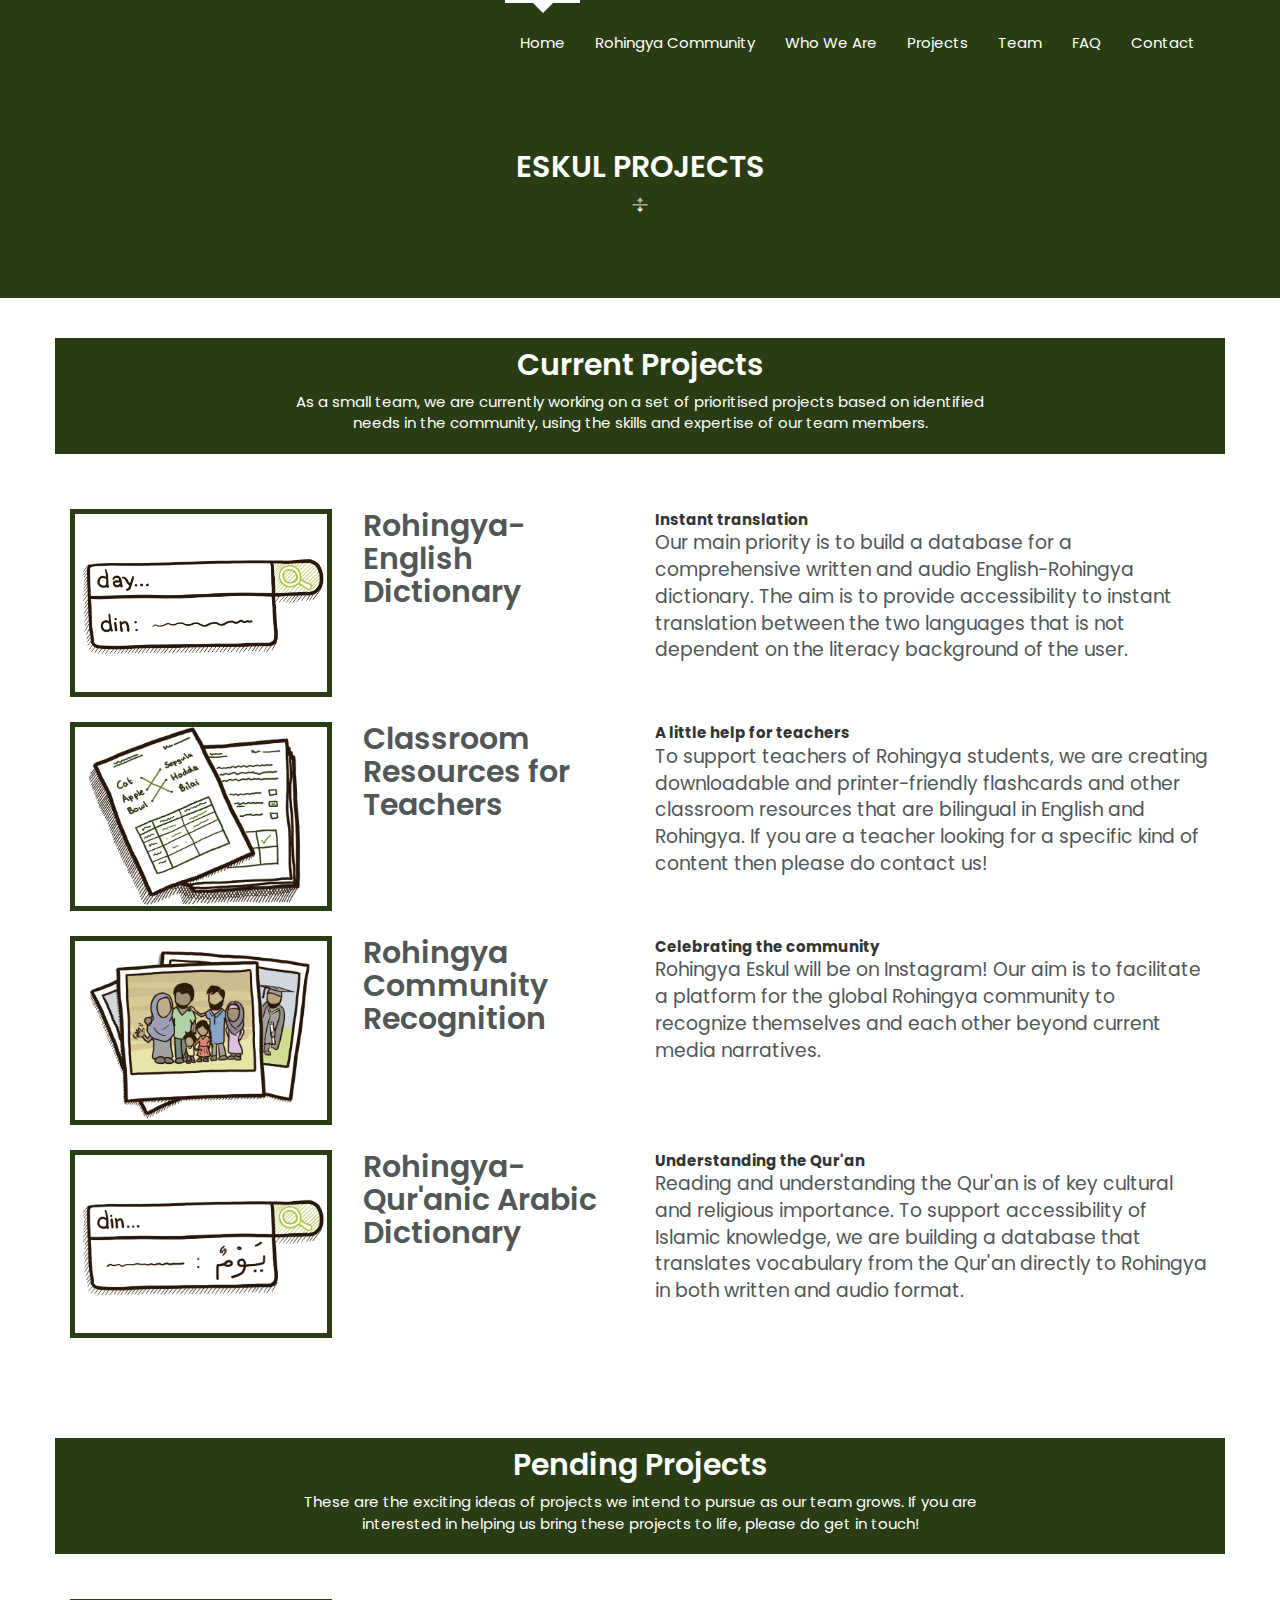
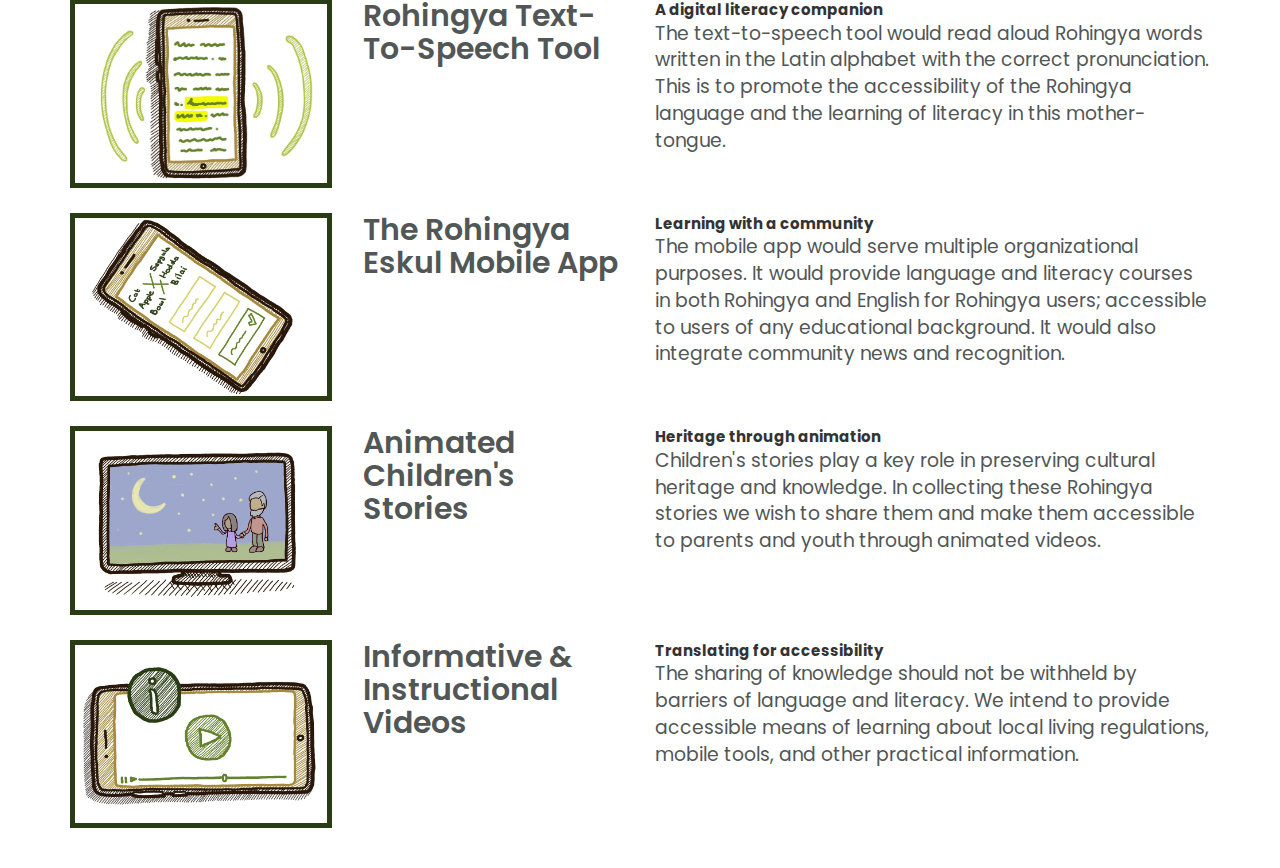
==== pages/projects.html @ 371fb115 "projects and team pages separate" ====
<!doctype html>
<html class="no-js" lang="zxx">

<head>
    <meta charset="utf-8">
    <meta name="author" content="Maggie Ugelstad">
    <meta name="description" content="Rohingya Eskul">
    <meta name="keywords" content="HTML,CSS,XML,JavaScript">
    <meta http-equiv="x-ua-compatible" content="ie=edge">
    <meta name="viewport" content="width=device-width, initial-scale=1.0">
    <!-- Title -->
    <title>Rohingya Eskul</title>
    <!-- Place favicon.ico in the root directory -->
    <link rel="apple-touch-icon" href="../images/apple-touch-icon.png">
    <link rel="shortcut icon" type="image/ico" href="../graphics/favicon.ico"/>
    <!-- Plugin-CSS -->
    <link rel="stylesheet" href="../css/bootstrap.min.css">
    <link rel="stylesheet" href="../css/owl.carousel.min.css">
    <link rel="stylesheet" href="../css/themify-icons.css">
    <link rel="stylesheet" href="../css/magnific-popup.css">
    <link rel="stylesheet" href="../css/animate.css">
    <!-- Main-Stylesheets -->
    <link rel="stylesheet" href="../css/normalize.css">
    <link rel="stylesheet" href="../css/projects.css">
    <link rel="stylesheet" href="../css/responsive.css">
    <script src="../js/vendor/modernizr-2.8.3.min.js"></script>

    <script type="text/javascript">
        var _userway_config = {
        /* uncomment the following line to override default position*/
         // position: '6', 
        /* uncomment the following line to override default size (values: small, large)*/
         size: 'small', 
        /* uncomment the following line to override default language (e.g., fr, de, es, he, nl, etc.)*/
        /* language: 'en-US', */
        /* uncomment the following line to override color set via widget */
        /* color: '#2A3C13', 
        /* uncomment the following line to override type set via widget (1=person, 2=chair, 3=eye, 4=text)*/
        /* type: '1', */
        /* uncomment the following lines to override the accessibility statement*/
         statement_text: "Rohingya Eskul Accessibility Statement", 
         statement_url: "www.rohingyaeskul.org/pages/accessibility",
        /* uncomment the following line to override support on mobile devices*/
        /* mobile: true, */
        account: '4ALeOtguxg'
        };
    </script>
    
    <script type="text/javascript" src="https://cdn.userway.org/widget.js"></script>
    
</head>

<body data-spy="scroll" data-target="#primary-menu">

    <div class="preloader">
        <div class="sk-folding-cube">
            <div class="sk-cube1 sk-cube"></div>
            <div class="sk-cube2 sk-cube"></div>
            <div class="sk-cube4 sk-cube"></div>
            <div class="sk-cube3 sk-cube"></div>
        </div>
    </div>
    <!--Mainmenu-area-->
    <div class="mainmenu-area" data-spy="affix" data-offset-top="100">
        <div class="container">
            <!--Logo-->
            <div class="navbar-header">
                <button type="button" class="navbar-toggle" data-toggle="collapse" data-target="#primary-menu">
                    <span class="icon-bar"></span>
                    <span class="icon-bar"></span>
                    <span class="icon-bar"></span>
                </button>
                <a href="#" class="navbar-brand logo">
                </a>
            </div>
            <!--Logo/-->
            <nav class="collapse navbar-collapse" id="primary-menu">
                <ul class="nav navbar-nav navbar-right">
                    <li class="active"><a href="../index.html#home-page">Home</a></li>
                    <li><a href="../index.html#community-page">Rohingya Community</a></li>
                    <li><a href="../index.html#who-page">Who We Are</a></li>
                    <li><a href="#">Projects</a></li>
                    <li><a href="team.html">Team</a></li>
                    <li><a href="../index.html#faq-page">FAQ</a></li>
                    <li><a href="../index.html#contact-page">Contact</a></li>
                </ul>
            </nav>
        </div>
    </div>
    <!--Mainmenu-area/-->

<header class="page-title" style="background-image: url('../graphics/watercolor.jpeg')">
    <div class="title-image"></div>

    <div class="container">
      <div class="row">
        <div class="col-sm-12 mx-auto">
          <div class="title-header">
            <h1>Eskul Projects</h1>
          </div>
        </div>
      </div>
    </div>
</header>


<section class="section-padding" id="project-page">
        <div class="container">

            <div class="row" id="current-title-row">
                <div class="col-sm-12 title-container">
                    <h1>Current Projects</h1>
                    <p class="title-content">As a small team, we are currently working on a set of prioritised projects based on identified needs in the community, using the skills and expertise of our team members.</p>
                </div>
            </div>

            <div class="row project-row">
                <div class="col-sm-3 project-photo">
                    <img src="../graphics/rohingya-english-dictionary.jpg" alt="">
                </div>

                <div class="col-sm-3 project-title">
                    <h1>Rohingya-English Dictionary</h1>
                </div>

                <div class="col-sm-6 project-content">
                    <strong><a href="#">Instant translation</a></strong>
                    
                    <p>Our main priority is to build a database for a comprehensive written and audio English-Rohingya dictionary. The aim is to provide accessibility to instant translation between the two languages that is not dependent on the literacy background of the user.</p>
                </div>
            </div>

            <div class="row project-row">
                <div class="col-sm-3 project-photo">
                    <img src="../graphics/classroom-resources.jpg" alt="">
                </div>

                <div class="col-sm-3 project-title">
                    <h1>Classroom Resources for Teachers</h1>
                </div>

                <div class="col-sm-6 project-content">
                    <strong><a href="#">A little help for teachers</a></strong>
                   
                    <p>To support teachers of Rohingya students,
                    we are creating downloadable and printer-friendly flashcards and other classroom resources that are bilingual in English and Rohingya. If you are a teacher looking for a specific kind of content then please do contact us!</p>
                </div>
            </div>

            <div class="row project-row">
                <div class="col-sm-3 project-photo">
                    <img src="../graphics/community-recognition.jpg" alt="">
                </div>

                <div class="col-sm-3 project-title">
                    <h1>Rohingya Community Recognition</h1>
                </div>

                <div class="col-sm-6 project-content">
                    <strong><a href="#">Celebrating the community</a></strong>
                    
                    <p>Rohingya Eskul will be on Instagram! Our aim is to facilitate a platform for the global Rohingya community to recognize themselves and each other beyond current media narratives.</p>
                </div>
            </div>

            <div class="row project-row">
                <div class="col-sm-3 project-photo">
                    <img src="../graphics/rohingya-quranic-arabic-dictionary.jpg" alt="">
                </div>

                <div class="col-sm-3 project-title">
                    <h1>Rohingya-Qur'anic Arabic Dictionary</h1>
                </div>

                <div class="col-sm-6 project-content">
                    <strong><a href="#">Understanding the Qur'an</a></strong>

                    <p>Reading and understanding the Qur'an is of key cultural and religious importance. To support accessibility of Islamic knowledge, we are building a database that translates vocabulary from the Qur'an directly to Rohingya in both written and audio format.</p>
                </div>
            </div>

            <!-- Projects In-The-Works -->

            <div class="row" id="intheworks-title-row">
                <div class="col-sm-12 title-container">
                    <h1>Pending Projects</h1>
                    <p class="title-content">These are the exciting ideas of projects we intend to pursue as our team grows. If you are interested in helping us bring these projects to life, please do get in touch!</p>
                </div>
            </div>

            <div class="row project-row">
                <div class="col-sm-3 project-photo">
                    <img src="../graphics/text-to-speech.jpg" alt="">
                </div>

                <div class="col-sm-3 project-title">
                    <h1>Rohingya Text-To-Speech Tool</h1>
                </div>

                <div class="col-sm-6 project-content">
                    <strong><a href="#">A digital literacy companion</a></strong>
                    
                    <p>The text-to-speech tool would read aloud Rohingya words written in the Latin alphabet with the correct pronunciation. This is to promote the accessibility of the Rohingya language and the learning of literacy in this mother-tongue.</p>
                </div>
            </div>

            <div class="row project-row">
                <div class="col-sm-3 project-photo">
                    <img src="../graphics/eskul-mobile-app.jpg" alt="">
                </div>

                <div class="col-sm-3 project-title">
                    <h1>The Rohingya Eskul Mobile App</h1>
                </div>

                <div class="col-sm-6 project-content">
                    <strong><a href="#">Learning with a community</a></strong>
                    
                    <p>The mobile app would serve multiple organizational purposes. It would provide language and literacy courses in both Rohingya and English for Rohingya users; accessible to users of any educational background. It would also integrate community news and recognition.</p>
                </div>
            </div>

            <div class="row project-row">
                <div class="col-sm-3 project-photo">
                    <img src="../graphics/animated-childrens-stories.jpg" alt="">
                </div>

                <div class="col-sm-3 project-title">
                    <h1>Animated Children's Stories</h1>
                </div>

                <div class="col-sm-6 project-content">
                    <strong><a href="#">Heritage through animation</a></strong>
                    
                    <p>Children's stories play a key role in preserving cultural heritage and knowledge. In collecting these Rohingya stories we wish to share them and make them accessible to parents and youth through animated videos.</p>
                </div>
            </div>

            <div class="row project-row">
                <div class="col-sm-3 project-photo">
                    <img src="../graphics/informational-videos.jpg" alt="">
                </div>

                <div class="col-sm-3 project-title">
                    <h1>Informative & Instructional Videos</h1>
                </div>

                <div class="col-sm-6 project-content">
                    <strong><a href="#">Translating for accessibility</a></strong>
                    
                    <p>The sharing of knowledge should not be withheld by barriers of language and literacy. We intend to provide accessible means of learning about local living regulations, mobile tools, and other practical information.</p>
                </div>
            </div>
        </div>
    </section>



    <!--Vendor-JS-->
    <script src="../js/vendor/jquery-1.12.4.min.js"></script>
    <script src="../js/vendor/bootstrap.min.js"></script>
    <!--Plugin-JS-->
    <script src="../js/owl.carousel.min.js"></script>
    <script src="../js/contact-form.js"></script>
    <script src="../js/jquery.parallax-1.1.3.js"></script>
    <script src="../js/scrollUp.min.js"></script>
    <script src="../js/magnific-popup.min.js"></script>
    <script src="../js/wow.min.js"></script>
    <!--Main-active-JS-->
    <script src="../js/main.js"></script>

    <script>

        document.getElementById("default-open").click();

        $("#primary-menu").click(function(){
            $(this).attr("aria-expanded", "false");
            $(this).toggleClass("in");
        });
        

    </script>
</body>
</html>
---- css/themify-icons.css ----
@font-face {
	font-family: 'themify';
	src:url('../fonts/themify.eot?-fvbane');
	src:url('../fonts/themify.eot?#iefix-fvbane') format('embedded-opentype'),
		url('../fonts/themify.woff?-fvbane') format('woff'),
		url('../fonts/themify.ttf?-fvbane') format('truetype'),
		url('../fonts/themify.svg?-fvbane#themify') format('svg');
	font-weight: normal;
	font-style: normal;
}

[class^="ti-"], [class*=" ti-"] {
	font-family: 'themify';
	speak: none;
	font-style: normal;
	font-weight: normal;
	font-variant: normal;
	text-transform: none;
	line-height: 1;

	/* Better Font Rendering =========== */
	-webkit-font-smoothing: antialiased;
	-moz-osx-font-smoothing: grayscale;
}

.ti-wand:before {
	content: "\e600";
}
.ti-volume:before {
	content: "\e601";
}
.ti-user:before {
	content: "\e602";
}
.ti-unlock:before {
	content: "\e603";
}
.ti-unlink:before {
	content: "\e604";
}
.ti-trash:before {
	content: "\e605";
}
.ti-thought:before {
	content: "\e606";
}
.ti-target:before {
	content: "\e607";
}
.ti-tag:before {
	content: "\e608";
}
.ti-tablet:before {
	content: "\e609";
}
.ti-star:before {
	content: "\e60a";
}
.ti-spray:before {
	content: "\e60b";
}
.ti-signal:before {
	content: "\e60c";
}
.ti-shopping-cart:before {
	content: "\e60d";
}
.ti-shopping-cart-full:before {
	content: "\e60e";
}
.ti-settings:before {
	content: "\e60f";
}
.ti-search:before {
	content: "\e610";
}
.ti-zoom-in:before {
	content: "\e611";
}
.ti-zoom-out:before {
	content: "\e612";
}
.ti-cut:before {
	content: "\e613";
}
.ti-ruler:before {
	content: "\e614";
}
.ti-ruler-pencil:before {
	content: "\e615";
}
.ti-ruler-alt:before {
	content: "\e616";
}
.ti-bookmark:before {
	content: "\e617";
}
.ti-bookmark-alt:before {
	content: "\e618";
}
.ti-reload:before {
	content: "\e619";
}
.ti-plus:before {
	content: "\e61a";
}
.ti-pin:before {
	content: "\e61b";
}
.ti-pencil:before {
	content: "\e61c";
}
.ti-pencil-alt:before {
	content: "\e61d";
}
.ti-paint-roller:before {
	content: "\e61e";
}
.ti-paint-bucket:before {
	content: "\e61f";
}
.ti-na:before {
	content: "\e620";
}
.ti-mobile:before {
	content: "\e621";
}
.ti-minus:before {
	content: "\e622";
}
.ti-medall:before {
	content: "\e623";
}
.ti-medall-alt:before {
	content: "\e624";
}
.ti-marker:before {
	content: "\e625";
}
.ti-marker-alt:before {
	content: "\e626";
}
.ti-arrow-up:before {
	content: "\e627";
}
.ti-arrow-right:before {
	content: "\e628";
}
.ti-arrow-left:before {
	content: "\e629";
}
.ti-arrow-down:before {
	content: "\e62a";
}
.ti-lock:before {
	content: "\e62b";
}
.ti-location-arrow:before {
	content: "\e62c";
}
.ti-link:before {
	content: "\e62d";
}
.ti-layout:before {
	content: "\e62e";
}
.ti-layers:before {
	content: "\e62f";
}
.ti-layers-alt:before {
	content: "\e630";
}
.ti-key:before {
	content: "\e631";
}
.ti-import:before {
	content: "\e632";
}
.ti-image:before {
	content: "\e633";
}
.ti-heart:before {
	content: "\e634";
}
.ti-heart-broken:before {
	content: "\e635";
}
.ti-hand-stop:before {
	content: "\e636";
}
.ti-hand-open:before {
	content: "\e637";
}
.ti-hand-drag:before {
	content: "\e638";
}
.ti-folder:before {
	content: "\e639";
}
.ti-flag:before {
	content: "\e63a";
}
.ti-flag-alt:before {
	content: "\e63b";
}
.ti-flag-alt-2:before {
	content: "\e63c";
}
.ti-eye:before {
	content: "\e63d";
}
.ti-export:before {
	content: "\e63e";
}
.ti-exchange-vertical:before {
	content: "\e63f";
}
.ti-desktop:before {
	content: "\e640";
}
.ti-cup:before {
	content: "\e641";
}
.ti-crown:before {
	content: "\e642";
}
.ti-comments:before {
	content: "\e643";
}
.ti-comment:before {
	content: "\e644";
}
.ti-comment-alt:before {
	content: "\e645";
}
.ti-close:before {
	content: "\e646";
}
.ti-clip:before {
	content: "\e647";
}
.ti-angle-up:before {
	content: "\e648";
}
.ti-angle-right:before {
	content: "\e649";
}
.ti-angle-left:before {
	content: "\e64a";
}
.ti-angle-down:before {
	content: "\e64b";
}
.ti-check:before {
	content: "\e64c";
}
.ti-check-box:before {
	content: "\e64d";
}
.ti-camera:before {
	content: "\e64e";
}
.ti-announcement:before {
	content: "\e64f";
}
.ti-brush:before {
	content: "\e650";
}
.ti-briefcase:before {
	content: "\e651";
}
.ti-bolt:before {
	content: "\e652";
}
.ti-bolt-alt:before {
	content: "\e653";
}
.ti-blackboard:before {
	content: "\e654";
}
.ti-bag:before {
	content: "\e655";
}
.ti-move:before {
	content: "\e656";
}
.ti-arrows-vertical:before {
	content: "\e657";
}
.ti-arrows-horizontal:before {
	content: "\e658";
}
.ti-fullscreen:before {
	content: "\e659";
}
.ti-arrow-top-right:before {
	content: "\e65a";
}
.ti-arrow-top-left:before {
	content: "\e65b";
}
.ti-arrow-circle-up:before {
	content: "\e65c";
}
.ti-arrow-circle-right:before {
	content: "\e65d";
}
.ti-arrow-circle-left:before {
	content: "\e65e";
}
.ti-arrow-circle-down:before {
	content: "\e65f";
}
.ti-angle-double-up:before {
	content: "\e660";
}
.ti-angle-double-right:before {
	content: "\e661";
}
.ti-angle-double-left:before {
	content: "\e662";
}
.ti-angle-double-down:before {
	content: "\e663";
}
.ti-zip:before {
	content: "\e664";
}
.ti-world:before {
	content: "\e665";
}
.ti-wheelchair:before {
	content: "\e666";
}
.ti-view-list:before {
	content: "\e667";
}
.ti-view-list-alt:before {
	content: "\e668";
}
.ti-view-grid:before {
	content: "\e669";
}
.ti-uppercase:before {
	content: "\e66a";
}
.ti-upload:before {
	content: "\e66b";
}
.ti-underline:before {
	content: "\e66c";
}
.ti-truck:before {
	content: "\e66d";
}
.ti-timer:before {
	content: "\e66e";
}
.ti-ticket:before {
	content: "\e66f";
}
.ti-thumb-up:before {
	content: "\e670";
}
.ti-thumb-down:before {
	content: "\e671";
}
.ti-text:before {
	content: "\e672";
}
.ti-stats-up:before {
	content: "\e673";
}
.ti-stats-down:before {
	content: "\e674";
}
.ti-split-v:before {
	content: "\e675";
}
.ti-split-h:before {
	content: "\e676";
}
.ti-smallcap:before {
	content: "\e677";
}
.ti-shine:before {
	content: "\e678";
}
.ti-shift-right:before {
	content: "\e679";
}
.ti-shift-left:before {
	content: "\e67a";
}
.ti-shield:before {
	content: "\e67b";
}
.ti-notepad:before {
	content: "\e67c";
}
.ti-server:before {
	content: "\e67d";
}
.ti-quote-right:before {
	content: "\e67e";
}
.ti-quote-left:before {
	content: "\e67f";
}
.ti-pulse:before {
	content: "\e680";
}
.ti-printer:before {
	content: "\e681";
}
.ti-power-off:before {
	content: "\e682";
}
.ti-plug:before {
	content: "\e683";
}
.ti-pie-chart:before {
	content: "\e684";
}
.ti-paragraph:before {
	content: "\e685";
}
.ti-panel:before {
	content: "\e686";
}
.ti-package:before {
	content: "\e687";
}
.ti-music:before {
	content: "\e688";
}
.ti-music-alt:before {
	content: "\e689";
}
.ti-mouse:before {
	content: "\e68a";
}
.ti-mouse-alt:before {
	content: "\e68b";
}
.ti-money:before {
	content: "\e68c";
}
.ti-microphone:before {
	content: "\e68d";
}
.ti-menu:before {
	content: "\e68e";
}
.ti-menu-alt:before {
	content: "\e68f";
}
.ti-map:before {
	content: "\e690";
}
.ti-map-alt:before {
	content: "\e691";
}
.ti-loop:before {
	content: "\e692";
}
.ti-location-pin:before {
	content: "\e693";
}
.ti-list:before {
	content: "\e694";
}
.ti-light-bulb:before {
	content: "\e695";
}
.ti-Italic:before {
	content: "\e696";
}
.ti-info:before {
	content: "\e697";
}
.ti-infinite:before {
	content: "\e698";
}
.ti-id-badge:before {
	content: "\e699";
}
.ti-hummer:before {
	content: "\e69a";
}
.ti-home:before {
	content: "\e69b";
}
.ti-help:before {
	content: "\e69c";
}
.ti-headphone:before {
	content: "\e69d";
}
.ti-harddrives:before {
	content: "\e69e";
}
.ti-harddrive:before {
	content: "\e69f";
}
.ti-gift:before {
	content: "\e6a0";
}
.ti-game:before {
	content: "\e6a1";
}
.ti-filter:before {
	content: "\e6a2";
}
.ti-files:before {
	content: "\e6a3";
}
.ti-file:before {
	content: "\e6a4";
}
.ti-eraser:before {
	content: "\e6a5";
}
.ti-envelope:before {
	content: "\e6a6";
}
.ti-download:before {
	content: "\e6a7";
}
.ti-direction:before {
	content: "\e6a8";
}
.ti-direction-alt:before {
	content: "\e6a9";
}
.ti-dashboard:before {
	content: "\e6aa";
}
.ti-control-stop:before {
	content: "\e6ab";
}
.ti-control-shuffle:before {
	content: "\e6ac";
}
.ti-control-play:before {
	content: "\e6ad";
}
.ti-control-pause:before {
	content: "\e6ae";
}
.ti-control-forward:before {
	content: "\e6af";
}
.ti-control-backward:before {
	content: "\e6b0";
}
.ti-cloud:before {
	content: "\e6b1";
}
.ti-cloud-up:before {
	content: "\e6b2";
}
.ti-cloud-down:before {
	content: "\e6b3";
}
.ti-clipboard:before {
	content: "\e6b4";
}
.ti-car:before {
	content: "\e6b5";
}
.ti-calendar:before {
	content: "\e6b6";
}
.ti-book:before {
	content: "\e6b7";
}
.ti-bell:before {
	content: "\e6b8";
}
.ti-basketball:before {
	content: "\e6b9";
}
.ti-bar-chart:before {
	content: "\e6ba";
}
.ti-bar-chart-alt:before {
	content: "\e6bb";
}
.ti-back-right:before {
	content: "\e6bc";
}
.ti-back-left:before {
	content: "\e6bd";
}
.ti-arrows-corner:before {
	content: "\e6be";
}
.ti-archive:before {
	content: "\e6bf";
}
.ti-anchor:before {
	content: "\e6c0";
}
.ti-align-right:before {
	content: "\e6c1";
}
.ti-align-left:before {
	content: "\e6c2";
}
.ti-align-justify:before {
	content: "\e6c3";
}
.ti-align-center:before {
	content: "\e6c4";
}
.ti-alert:before {
	content: "\e6c5";
}
.ti-alarm-clock:before {
	content: "\e6c6";
}
.ti-agenda:before {
	content: "\e6c7";
}
.ti-write:before {
	content: "\e6c8";
}
.ti-window:before {
	content: "\e6c9";
}
.ti-widgetized:before {
	content: "\e6ca";
}
.ti-widget:before {
	content: "\e6cb";
}
.ti-widget-alt:before {
	content: "\e6cc";
}
.ti-wallet:before {
	content: "\e6cd";
}
.ti-video-clapper:before {
	content: "\e6ce";
}
.ti-video-camera:before {
	content: "\e6cf";
}
.ti-vector:before {
	content: "\e6d0";
}
.ti-themify-logo:before {
	content: "\e6d1";
}
.ti-themify-favicon:before {
	content: "\e6d2";
}
.ti-themify-favicon-alt:before {
	content: "\e6d3";
}
.ti-support:before {
	content: "\e6d4";
}
.ti-stamp:before {
	content: "\e6d5";
}
.ti-split-v-alt:before {
	content: "\e6d6";
}
.ti-slice:before {
	content: "\e6d7";
}
.ti-shortcode:before {
	content: "\e6d8";
}
.ti-shift-right-alt:before {
	content: "\e6d9";
}
.ti-shift-left-alt:before {
	content: "\e6da";
}
.ti-ruler-alt-2:before {
	content: "\e6db";
}
.ti-receipt:before {
	content: "\e6dc";
}
.ti-pin2:before {
	content: "\e6dd";
}
.ti-pin-alt:before {
	content: "\e6de";
}
.ti-pencil-alt2:before {
	content: "\e6df";
}
.ti-palette:before {
	content: "\e6e0";
}
.ti-more:before {
	content: "\e6e1";
}
.ti-more-alt:before {
	content: "\e6e2";
}
.ti-microphone-alt:before {
	content: "\e6e3";
}
.ti-magnet:before {
	content: "\e6e4";
}
.ti-line-double:before {
	content: "\e6e5";
}
.ti-line-dotted:before {
	content: "\e6e6";
}
.ti-line-dashed:before {
	content: "\e6e7";
}
.ti-layout-width-full:before {
	content: "\e6e8";
}
.ti-layout-width-default:before {
	content: "\e6e9";
}
.ti-layout-width-default-alt:before {
	content: "\e6ea";
}
.ti-layout-tab:before {
	content: "\e6eb";
}
.ti-layout-tab-window:before {
	content: "\e6ec";
}
.ti-layout-tab-v:before {
	content: "\e6ed";
}
.ti-layout-tab-min:before {
	content: "\e6ee";
}
.ti-layout-slider:before {
	content: "\e6ef";
}
.ti-layout-slider-alt:before {
	content: "\e6f0";
}
.ti-layout-sidebar-right:before {
	content: "\e6f1";
}
.ti-layout-sidebar-none:before {
	content: "\e6f2";
}
.ti-layout-sidebar-left:before {
	content: "\e6f3";
}
.ti-layout-placeholder:before {
	content: "\e6f4";
}
.ti-layout-menu:before {
	content: "\e6f5";
}
.ti-layout-menu-v:before {
	content: "\e6f6";
}
.ti-layout-menu-separated:before {
	content: "\e6f7";
}
.ti-layout-menu-full:before {
	content: "\e6f8";
}
.ti-layout-media-right-alt:before {
	content: "\e6f9";
}
.ti-layout-media-right:before {
	content: "\e6fa";
}
.ti-layout-media-overlay:before {
	content: "\e6fb";
}
.ti-layout-media-overlay-alt:before {
	content: "\e6fc";
}
.ti-layout-media-overlay-alt-2:before {
	content: "\e6fd";
}
.ti-layout-media-left-alt:before {
	content: "\e6fe";
}
.ti-layout-media-left:before {
	content: "\e6ff";
}
.ti-layout-media-center-alt:before {
	content: "\e700";
}
.ti-layout-media-center:before {
	content: "\e701";
}
.ti-layout-list-thumb:before {
	content: "\e702";
}
.ti-layout-list-thumb-alt:before {
	content: "\e703";
}
.ti-layout-list-post:before {
	content: "\e704";
}
.ti-layout-list-large-image:before {
	content: "\e705";
}
.ti-layout-line-solid:before {
	content: "\e706";
}
.ti-layout-grid4:before {
	content: "\e707";
}
.ti-layout-grid3:before {
	content: "\e708";
}
.ti-layout-grid2:before {
	content: "\e709";
}
.ti-layout-grid2-thumb:before {
	content: "\e70a";
}
.ti-layout-cta-right:before {
	content: "\e70b";
}
.ti-layout-cta-left:before {
	content: "\e70c";
}
.ti-layout-cta-center:before {
	content: "\e70d";
}
.ti-layout-cta-btn-right:before {
	content: "\e70e";
}
.ti-layout-cta-btn-left:before {
	content: "\e70f";
}
.ti-layout-column4:before {
	content: "\e710";
}
.ti-layout-column3:before {
	content: "\e711";
}
.ti-layout-column2:before {
	content: "\e712";
}
.ti-layout-accordion-separated:before {
	content: "\e713";
}
.ti-layout-accordion-merged:before {
	content: "\e714";
}
.ti-layout-accordion-list:before {
	content: "\e715";
}
.ti-ink-pen:before {
	content: "\e716";
}
.ti-info-alt:before {
	content: "\e717";
}
.ti-help-alt:before {
	content: "\e718";
}
.ti-headphone-alt:before {
	content: "\e719";
}
.ti-hand-point-up:before {
	content: "\e71a";
}
.ti-hand-point-right:before {
	content: "\e71b";
}
.ti-hand-point-left:before {
	content: "\e71c";
}
.ti-hand-point-down:before {
	content: "\e71d";
}
.ti-gallery:before {
	content: "\e71e";
}
.ti-face-smile:before {
	content: "\e71f";
}
.ti-face-sad:before {
	content: "\e720";
}
.ti-credit-card:before {
	content: "\e721";
}
.ti-control-skip-forward:before {
	content: "\e722";
}
.ti-control-skip-backward:before {
	content: "\e723";
}
.ti-control-record:before {
	content: "\e724";
}
.ti-control-eject:before {
	content: "\e725";
}
.ti-comments-smiley:before {
	content: "\e726";
}
.ti-brush-alt:before {
	content: "\e727";
}
.ti-youtube:before {
	content: "\e728";
}
.ti-vimeo:before {
	content: "\e729";
}
.ti-twitter:before {
	content: "\e72a";
}
.ti-time:before {
	content: "\e72b";
}
.ti-tumblr:before {
	content: "\e72c";
}
.ti-skype:before {
	content: "\e72d";
}
.ti-share:before {
	content: "\e72e";
}
.ti-share-alt:before {
	content: "\e72f";
}
.ti-rocket:before {
	content: "\e730";
}
.ti-pinterest:before {
	content: "\e731";
}
.ti-new-window:before {
	content: "\e732";
}
.ti-microsoft:before {
	content: "\e733";
}
.ti-list-ol:before {
	content: "\e734";
}
.ti-linkedin:before {
	content: "\e735";
}
.ti-layout-sidebar-2:before {
	content: "\e736";
}
.ti-layout-grid4-alt:before {
	content: "\e737";
}
.ti-layout-grid3-alt:before {
	content: "\e738";
}
.ti-layout-grid2-alt:before {
	content: "\e739";
}
.ti-layout-column4-alt:before {
	content: "\e73a";
}
.ti-layout-column3-alt:before {
	content: "\e73b";
}
.ti-layout-column2-alt:before {
	content: "\e73c";
}
.ti-instagram:before {
	content: "\e73d";
}
.ti-google:before {
	content: "\e73e";
}
.ti-github:before {
	content: "\e73f";
}
.ti-flickr:before {
	content: "\e740";
}
.ti-facebook:before {
	content: "\e741";
}
.ti-dropbox:before {
	content: "\e742";
}
.ti-dribbble:before {
	content: "\e743";
}
.ti-apple:before {
	content: "\e744";
}
.ti-android:before {
	content: "\e745";
}
.ti-save:before {
	content: "\e746";
}
.ti-save-alt:before {
	content: "\e747";
}
.ti-yahoo:before {
	content: "\e748";
}
.ti-wordpress:before {
	content: "\e749";
}
.ti-vimeo-alt:before {
	content: "\e74a";
}
.ti-twitter-alt:before {
	content: "\e74b";
}
.ti-tumblr-alt:before {
	content: "\e74c";
}
.ti-trello:before {
	content: "\e74d";
}
.ti-stack-overflow:before {
	content: "\e74e";
}
.ti-soundcloud:before {
	content: "\e74f";
}
.ti-sharethis:before {
	content: "\e750";
}
.ti-sharethis-alt:before {
	content: "\e751";
}
.ti-reddit:before {
	content: "\e752";
}
.ti-pinterest-alt:before {
	content: "\e753";
}
.ti-microsoft-alt:before {
	content: "\e754";
}
.ti-linux:before {
	content: "\e755";
}
.ti-jsfiddle:before {
	content: "\e756";
}
.ti-joomla:before {
	content: "\e757";
}
.ti-html5:before {
	content: "\e758";
}
.ti-flickr-alt:before {
	content: "\e759";
}
.ti-email:before {
	content: "\e75a";
}
.ti-drupal:before {
	content: "\e75b";
}
.ti-dropbox-alt:before {
	content: "\e75c";
}
.ti-css3:before {
	content: "\e75d";
}
.ti-rss:before {
	content: "\e75e";
}
.ti-rss-alt:before {
	content: "\e75f";
}
---- css/projects.css ----
/*-----------------------------------------------------------------------------------
Template Name: New HTML5 Template,
Template URI: http://www.themectg.com
Description: This is html5 template
Author: Themectg
Author URI: http://www.themectg.com
Version: 1.0
-----------------------------------------------------------------------------------
CSS INDEX
===================

-----------------------------------------------------------------------------------*/

/*-----------------
1. Google font
------------------*/

@import url('https://fonts.googleapis.com/css?family=Poppins:300,400,500,600,700');

/*-------------------
2. Theme Default CSS
--------------------*/

a {
    text-decoration: none;
    outline: none;
    -webkit-transition: 0.4s;
    transition: 0.4s;
    color: #333333;
}

input:focus,
button:focus,
a:focus,
a:hover {
    text-decoration: none;
    outline: none;
    color: #000000;
}

img {
    max-width: 100%;
    height: auto;
}

h1,
h2,
h3,
h4,
h5,
h6 {
    margin: 0 0 10px;
    font-weight: 600;
}

html,
body {
    height: 100%
}

body {
    font-family: 'Poppins', sans-serif;
    font-weight: 400;
    font-size: 15px;
    /*line-height: 1.8;*/
    color: #515656;
}


/* Remove Chrome Input Field's Unwanted Yellow Background Color */

input:-webkit-autofill,
input:-webkit-autofill:hover,
input:-webkit-autofill:focus {
    -webkit-box-shadow: 0 0 0px 1000px white inset !important;
}

/***************
 Helper-Classes
***************/

.full-height {
    width: 100%;
    height: 100vh;
}

.relative {
    position: relative;
}

.fixed,
.absolute {
    position: absolute;
    left: 0;
    top: 0;
    width: 100%;
    height: 100%;
}

.fixed {
    position: fixed;
}

.v-center {
    display: -webkit-box;
    display: -ms-flexbox;
    display: flex;
    -webkit-box-align: center;
    -ms-flex-align: center;
    align-items: center;
    -ms-flex-line-pack: center;
    align-content: center;
    -ms-flex-wrap: wrap;
    flex-wrap: wrap
}

.section-padding {
    padding: 20px 0 40px;
}

.social-menu {
    list-style: none;
    margin: 0;
    padding: 10px;
}

.social-menu li {
    display: inline-block;
    margin: 0 3px;
}

.social-menu li a {
    display: block;
    width: 36px;
    height: 36px;
    text-align: center;
    line-height: 2.5em;
    background-color: #AEC33D;
    color: #A6893C;
    border-radius: 100px;
    -webkit-box-shadow: 0 0 0 0 rgba(0, 0, 0, 0.1);
    box-shadow: 0 0 0 0 rgba(0, 0, 0, 0.1);
    font-size: 15px;
}

.social-menu li a:hover {
    background-color: #AEC33D;
    color: #ffffff;
    -webkit-box-shadow: 3px 3px 5px 0 rgba(0, 0, 0, 0.1);
    box-shadow: 3px 3px 5px 0 rgba(0, 0, 0, 0.1);
}


/**********
 Navigator
**********/

.mainmenu-area {
    position: fixed;
    left: 0;
    top: 0;
    width: 100%;
    z-index: 9999999;
    -webkit-transition: 0.3s;
    transition: 0.3s;
    background-color: #2A3C13;
}

.overlay,
.overlay a,
.mainmenu-area a {
    color: #ffffff;
}

.mainmenu-area .logo {
    text-transform: uppercase;
    letter-spacing: 2px;
    height: inherit;
    margin-top: 8px;
    padding-left: 0;
}

.mainmenu-area .logo h2 {
    margin-bottom: 0;
}

.mainmenu-area #primary-menu > ul > li > a {
    /*background: none;*/
    padding: 30px 15px;
    position: relative;
    border-top: 3px solid transparent;
    text-align: center;
}

.mainmenu-area #primary-menu > ul > li > a:before {
    content: "";
    position: absolute;
    left: 50%;
    -webkit-transform: translateX(-50%);
    transform: translateX(-50%);
    top: -10px;
    width: 0;
    height: 0;
    border-right: 10px solid transparent;
    border-left: 10px solid transparent;
    border-top: 10px solid #ffffff;
    opacity: 0;
    -webkit-transition: 0.3s;
    transition: 0.3s;
}

.mainmenu-area #primary-menu > ul > li > a:hover:before,
.mainmenu-area #primary-menu > ul > li.active > a:before {
    opacity: 1;
    top: 0;
}

.mainmenu-area #primary-menu ul li.active a,
.mainmenu-area #primary-menu ul li a:hover {
    border-top: 3px solid #ffffff;
}

.mainmenu-area.affix {
    background-color: #2A3C13;
    border-bottom: 3px solid #ffffff;
}

/*******
 Header
*******/
.page-title {
    margin-bottom: 20px;
    background: no-repeat center center;
    background-color: #2A3C13;
    background-attachment: scroll;
    position: relative;
    background-size: cover;
}

/* styles the background image */
.title-image {
    position: absolute;
    top: 0;
    left: 0;
    height: 100%;
    width: 100%;

    /* dark green layer of opacity over the image */
    background-color: #2A3C13;
    opacity: .5
}

.title-header {
    display: flex;
    justify-content: center;
    padding: 150px 0 75px;
    color: #ffffff;
}

.title-header h1 {
    text-transform: uppercase;
    position: relative;
    margin-bottom: 20px;
    padding-bottom: 20px;
}

.page-title h1:after {
    content: "\e675";
    font-family: 'themify';
    position: absolute;
    left: 50%;
    -webkit-transform: translateX(-50%);
    transform: translateX(-50%);
    bottom: -10px;
    width: 15px;
    height: 15px;
    font-size: 14px;
}

/*******
 Titles
*******/

.title-container {
    text-align: center;
    background-color: #2A3C13;
    color: white;
    padding: 10px;

    display: flex;
    flex-direction: column;
    align-items: center;
}

.title-content {
    width: 60%;
}

#intheworks-title-row {
    padding: 100px 0 20px;
}

#current-title-row {
    padding: 0 0 30px;
}


/********
 Content
********/

.project-row {
    margin-top: 25px;
}

.project-photo > img {
    border: 5px solid #2A3C13;
}

.project-content p {
    font-size: 125%;
}

.project-title {
    height: 153px;
}

.project-title h1 {
    display: inline-block;
    vertical-align: middle;
}
---- css/responsive.css ----
/* Medium Layout: 1280px. */

@media only screen and (min-width: 992px) {
    #word-cloud {
        max-width: 30%;
        margin-bottom: 2%;
        margin-left: 1%;
    }

    .single-team .bio-paragraph {
        -webkit-transition: 0.3s;
        transition: 0.3s;
        position: absolute;
        bottom: -300px;
        left: 0;
        width: 100%;
        padding: 5px 5px;
        background-color: #AEC33D;
        font-size: small;
    }

    .single-team:hover .bio-paragraph {
        bottom: 0;
    }

    .single-team:hover .team-photo img {
        -webkit-transform: scale(1.1);
        transform: scale(1.1)
    }

    .single-team {
        background-color: #2A3C13;
    }

    .single-team h4 {
        text-transform: uppercase;
        color: #ffffff;
    }

    .single-team h6 {
        margin-bottom: 20px;
    }
}


/* Tablet Layout: 768px. */

@media only screen and (min-width: 768px) and (max-width: 991px) {
    .mainmenu-area #primary-menu > ul > li > a {
        padding: 30px 12px;
    }
    .header-area {
        padding-top: 80px;
    }
    .price-table,
    .box {
        padding: 30px 15px;
    }
    .price-table.active {
        padding: 50px 15px;
    }
    .single-team {
        margin-bottom: 30px;
        max-width: 60%;
    }
    .side-icon-boxes {
        display: -webkit-box;
        display: -ms-flexbox;
        display: flex;
        -ms-flex-wrap: nowrap;
        flex-wrap: nowrap;
        -webkit-box-pack: justify;
        -ms-flex-pack: justify;
        justify-content: space-between;
    }

    #word-cloud {
        max-width: 30%;
        margin-bottom: 2%;
        margin-left: 1%;
    }

    .single-team {

    }

    .single-team {
        height: 605px;
    }
}


/* Mobile Layout: 320px. */

@media only screen and (max-width: 767px) {
    body {
        font-size: 13px;
    }
    .header-area {
        padding-top: 120px;
        padding-bottom: 100px;
        height: auto;
    }
    .page-title h2,
    .header-text h2 {
        font-size: 20px;
    }
    .mainmenu-area .navbar-toggle {
        margin-top: 20px;
    }
    .mainmenu-area .navbar-toggle .icon-bar {
        background-color: #ffffff;
    }
    .mainmenu-area #primary-menu {
        background: -webkit-gradient(linear, left top, left bottom, from(#63822A), to(#AEC33D));
    }
    .navbar-nav {
        background: -webkit-gradient(linear, left top, left bottom, from(#63822A), to(#AEC33D));
    }
    .mainmenu-area #primary-menu ul {
        overflow-y: auto;
        max-height: 70vh;
        margin: 0;
    }
    .mainmenu-area #primary-menu > ul > li > a {
        padding: 15px;
        overflow: hidden;
    }
    .box {
        padding: 5px 5px;
    }
    .box .box-icon {
        height: auto;
        width: 70%;
        margin: auto;
    }
    .single-blog,
    .single-team,
    .price-table.active {
        margin-top: 30px;
    }
    .form-double input {
        width: 100%;
    }
    .footer-top {
        margin-bottom: 50px;
    }
    .x-left {
        text-align: left;
    }
    .mainmenu-area .logo {
        margin-left: 15px;
    }
    .single-team {
        min-height: 60%;
    }
    #word-cloud {
        max-width: 80%;
        margin-left: 10%;
    }
    .single-team .bio-paragraph {
        height: 225px;
    }
}

@media only screen and (min-width: 567px) and (max-width: 766px) {
    .single-team {
        height: 450px;
    }
}

@media only screen and (min-width: 480px) and (max-width: 566px) {
    .single-team {
        height: 500px;
    }
}

/* Wide Mobile Layout: 480px. */

@media only screen and (min-width: 480px) and (max-width: 565px) {
    .single-team {
        height: 500px;
    }
}

@media only screen and (max-width: 479px) {
    .single-team {
        height: 600px;
    }
}

@media only  screen and (min-width: 1177px) {
    .beginning-bg img {
        width: 100%;
        height: 100%;
    } 
    .footer-bg img {
        max-height: 260px;
        width: 100%;
    }
}

@media only  screen and (max-width: 1176px) {
    .beginning-bg img {
        width: auto;
        height: 100%;
    } 
    .footer-bg img {
        width: 100%;
        height: 100%;
        max-height: 400px;
    }
}
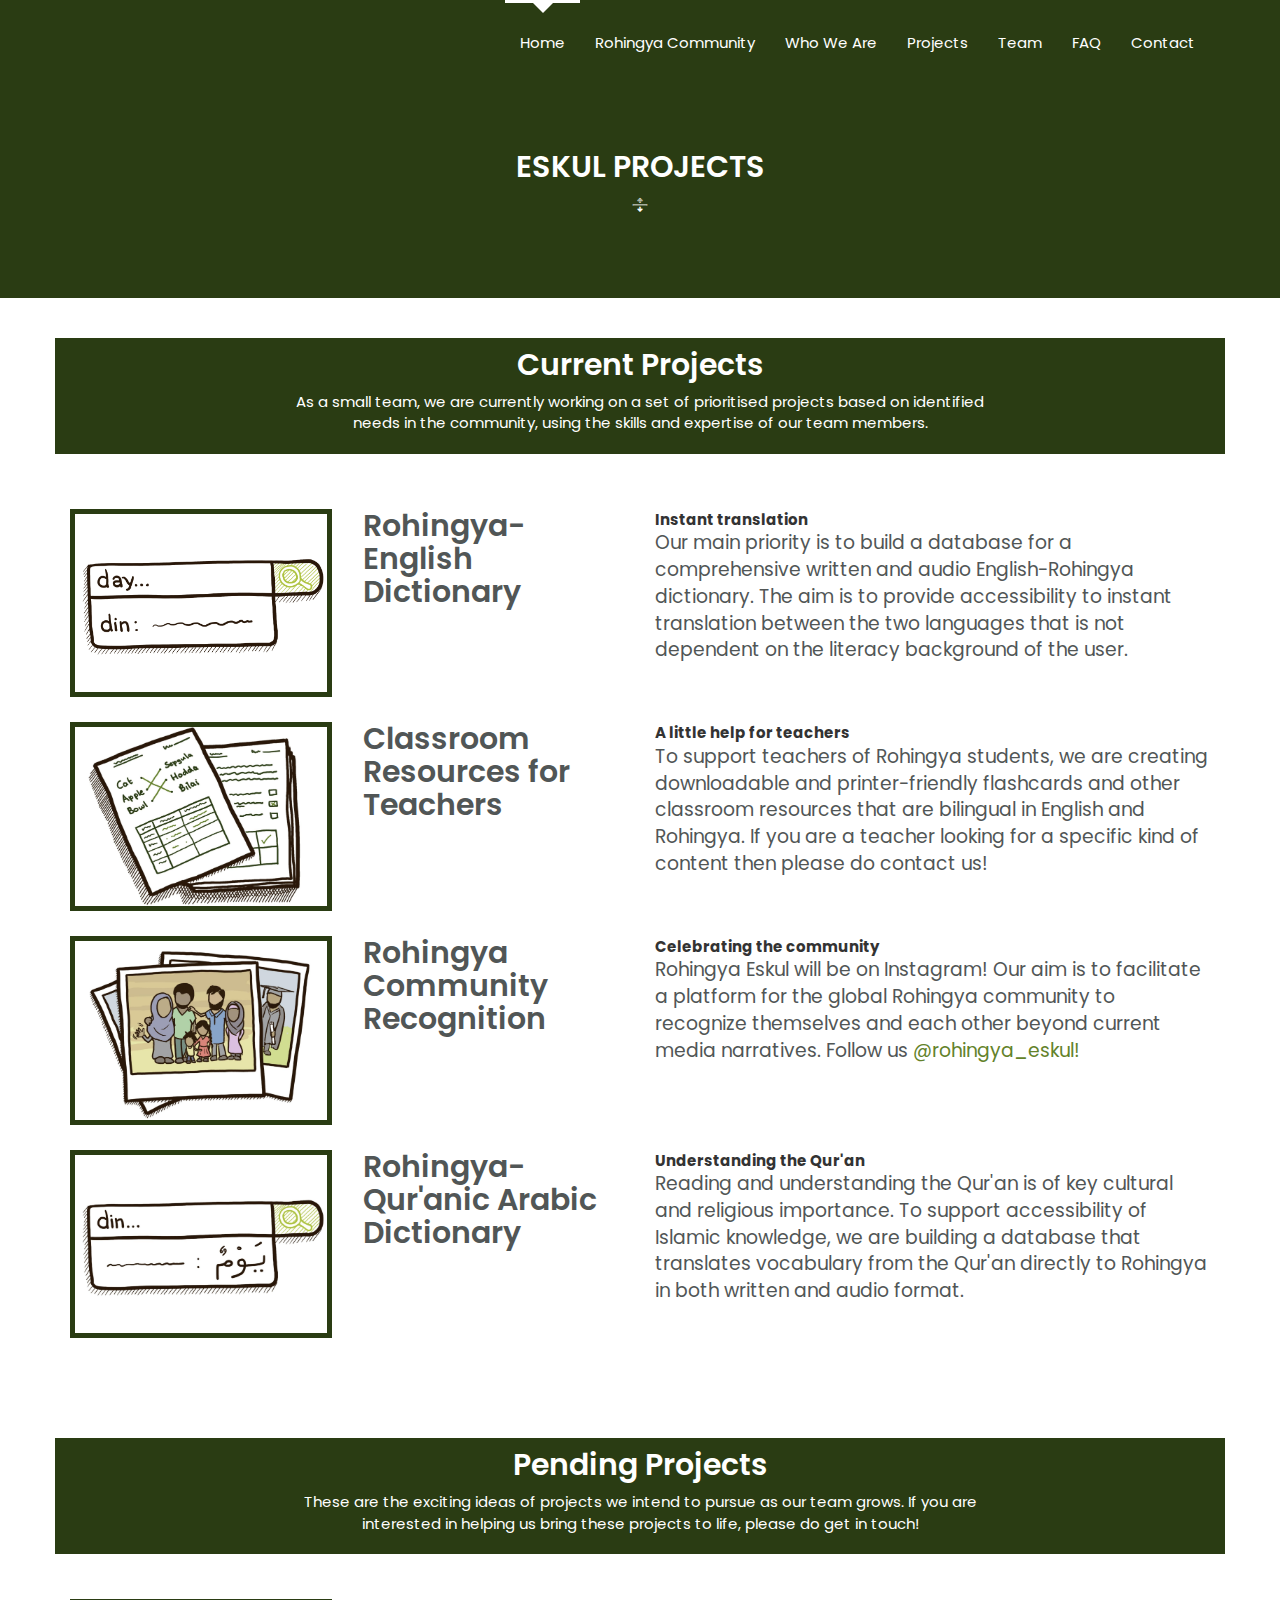
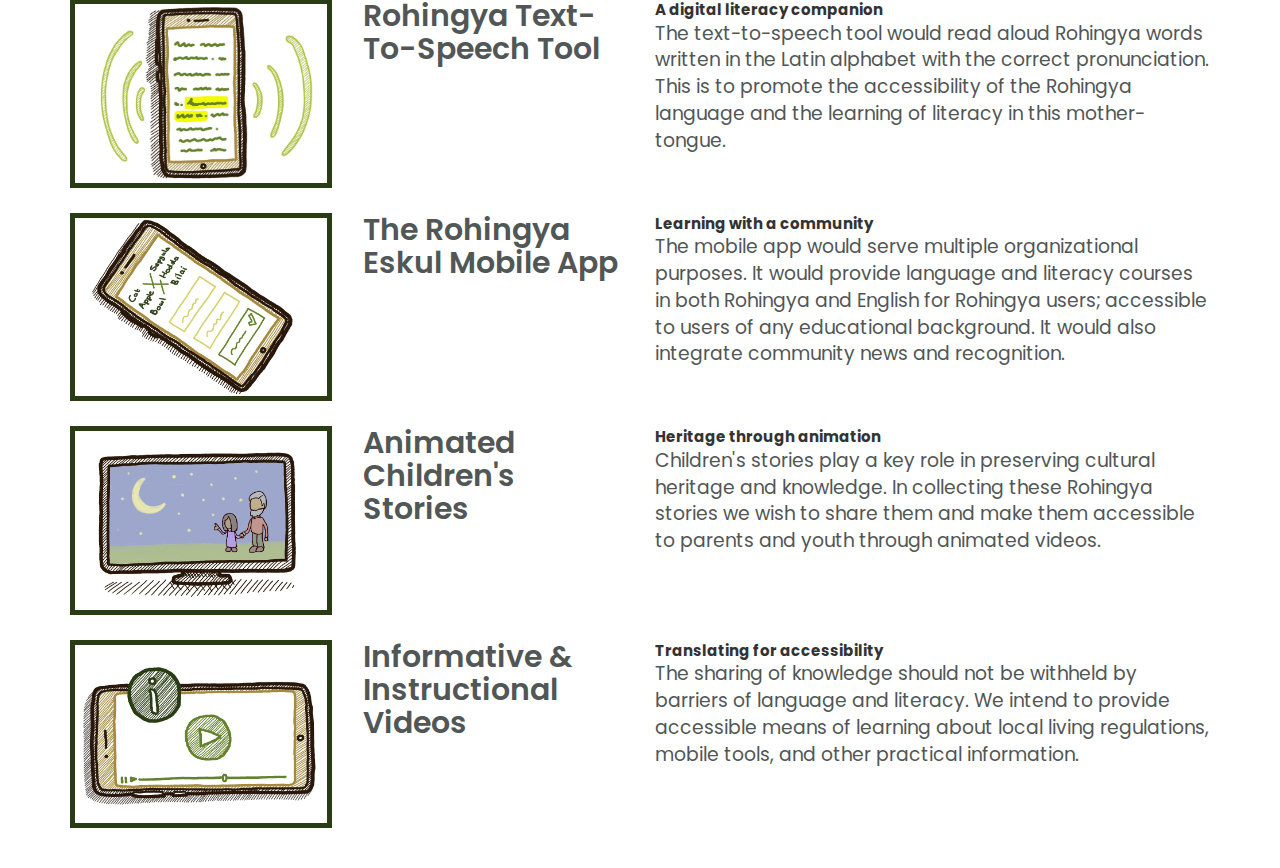
==== commit 9978f2b9: "zaid edits" ====
--- a/pages/projects.html
+++ b/pages/projects.html
@@ -159,7 +159,7 @@
                 <div class="col-sm-6 project-content">
                     <strong><a href="#">Celebrating the community</a></strong>
                     
-                    <p>Rohingya Eskul will be on Instagram! Our aim is to facilitate a platform for the global Rohingya community to recognize themselves and each other beyond current media narratives.</p>
+                    <p>Rohingya Eskul will be on Instagram! Our aim is to facilitate a platform for the global Rohingya community to recognize themselves and each other beyond current media narratives. Follow us <a class="instagram-link" href="https://www.instagram.com/rohingya_eskul/">@rohingya_eskul!</a> </p>
                 </div>
             </div>
 
--- a/css/projects.css
+++ b/css/projects.css
@@ -328,4 +328,8 @@
 .project-title h1 {
     display: inline-block;
     vertical-align: middle;
+}
+
+.instagram-link {
+    color: #63822A;
 }--- a/css/responsive.css
+++ b/css/responsive.css
@@ -208,6 +208,6 @@
     .footer-bg img {
         width: 100%;
         height: 100%;
-        max-height: 400px;
+        max-height: 260px;
     }
 }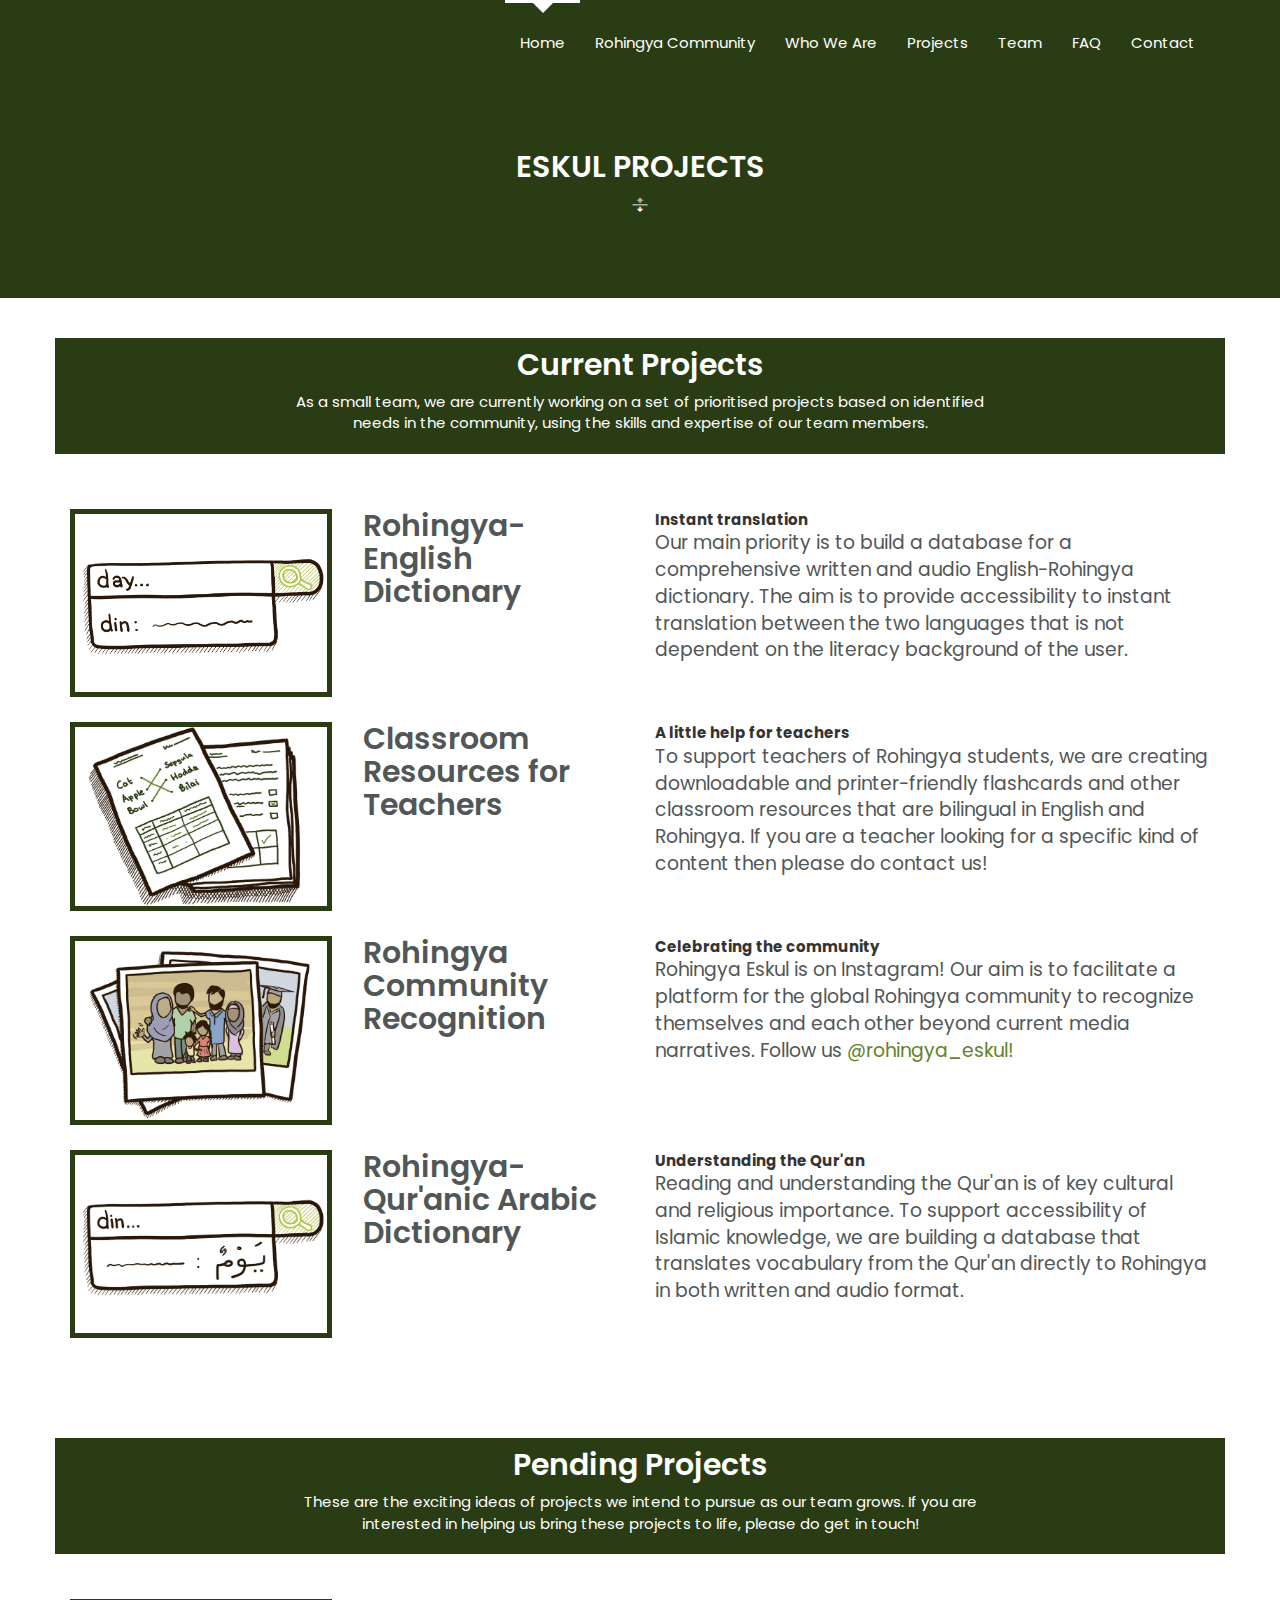
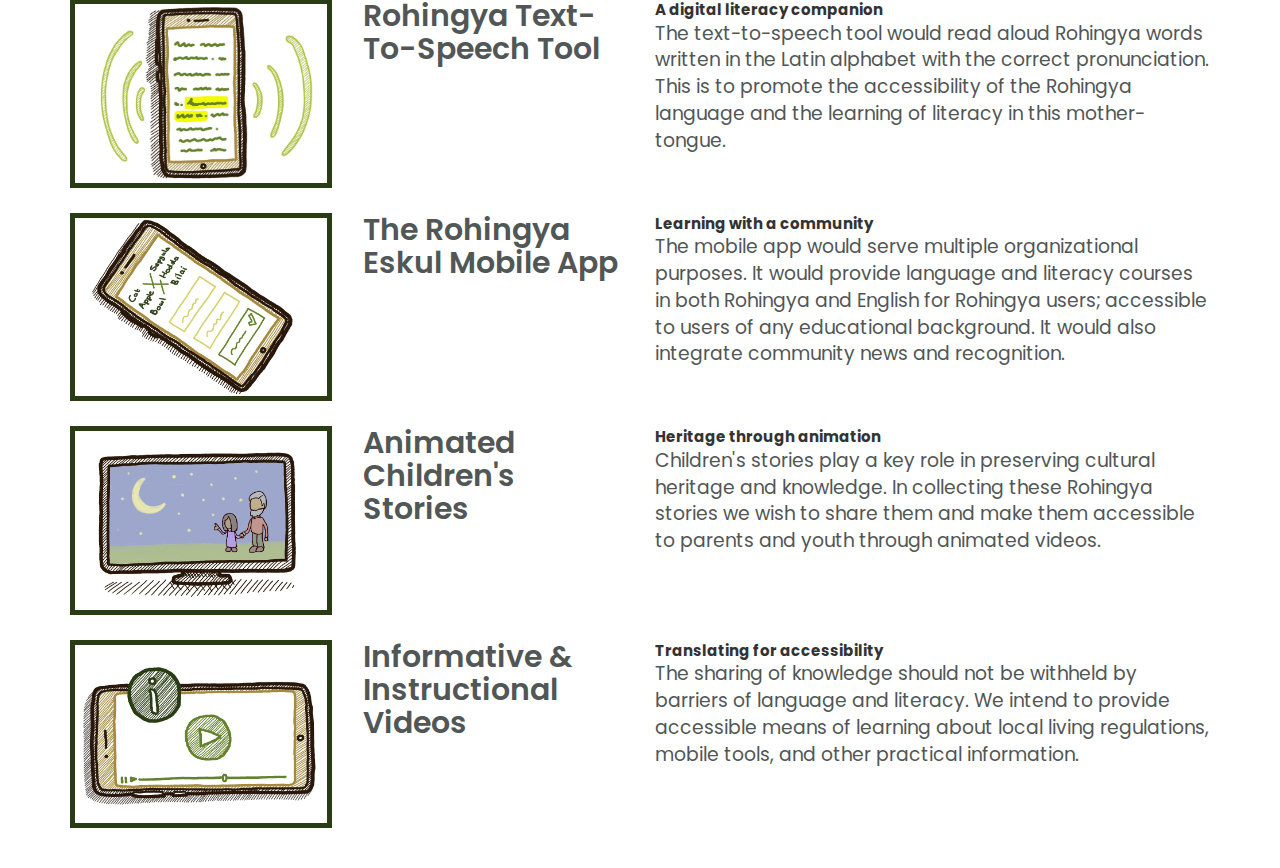
==== commit 91bfdbe7: "Merge pull request #1 from RohingyaEskul/master" ====
--- a/pages/projects.html
+++ b/pages/projects.html
@@ -159,7 +159,7 @@
                 <div class="col-sm-6 project-content">
                     <strong><a href="#">Celebrating the community</a></strong>
                     
-                    <p>Rohingya Eskul will be on Instagram! Our aim is to facilitate a platform for the global Rohingya community to recognize themselves and each other beyond current media narratives. Follow us <a class="instagram-link" href="https://www.instagram.com/rohingya_eskul/">@rohingya_eskul!</a> </p>
+                    <p>Rohingya Eskul is on Instagram! Our aim is to facilitate a platform for the global Rohingya community to recognize themselves and each other beyond current media narratives. Follow us <a class="instagram-link" href="https://www.instagram.com/rohingya_eskul/">@rohingya_eskul!</a> </p>
                 </div>
             </div>
 
